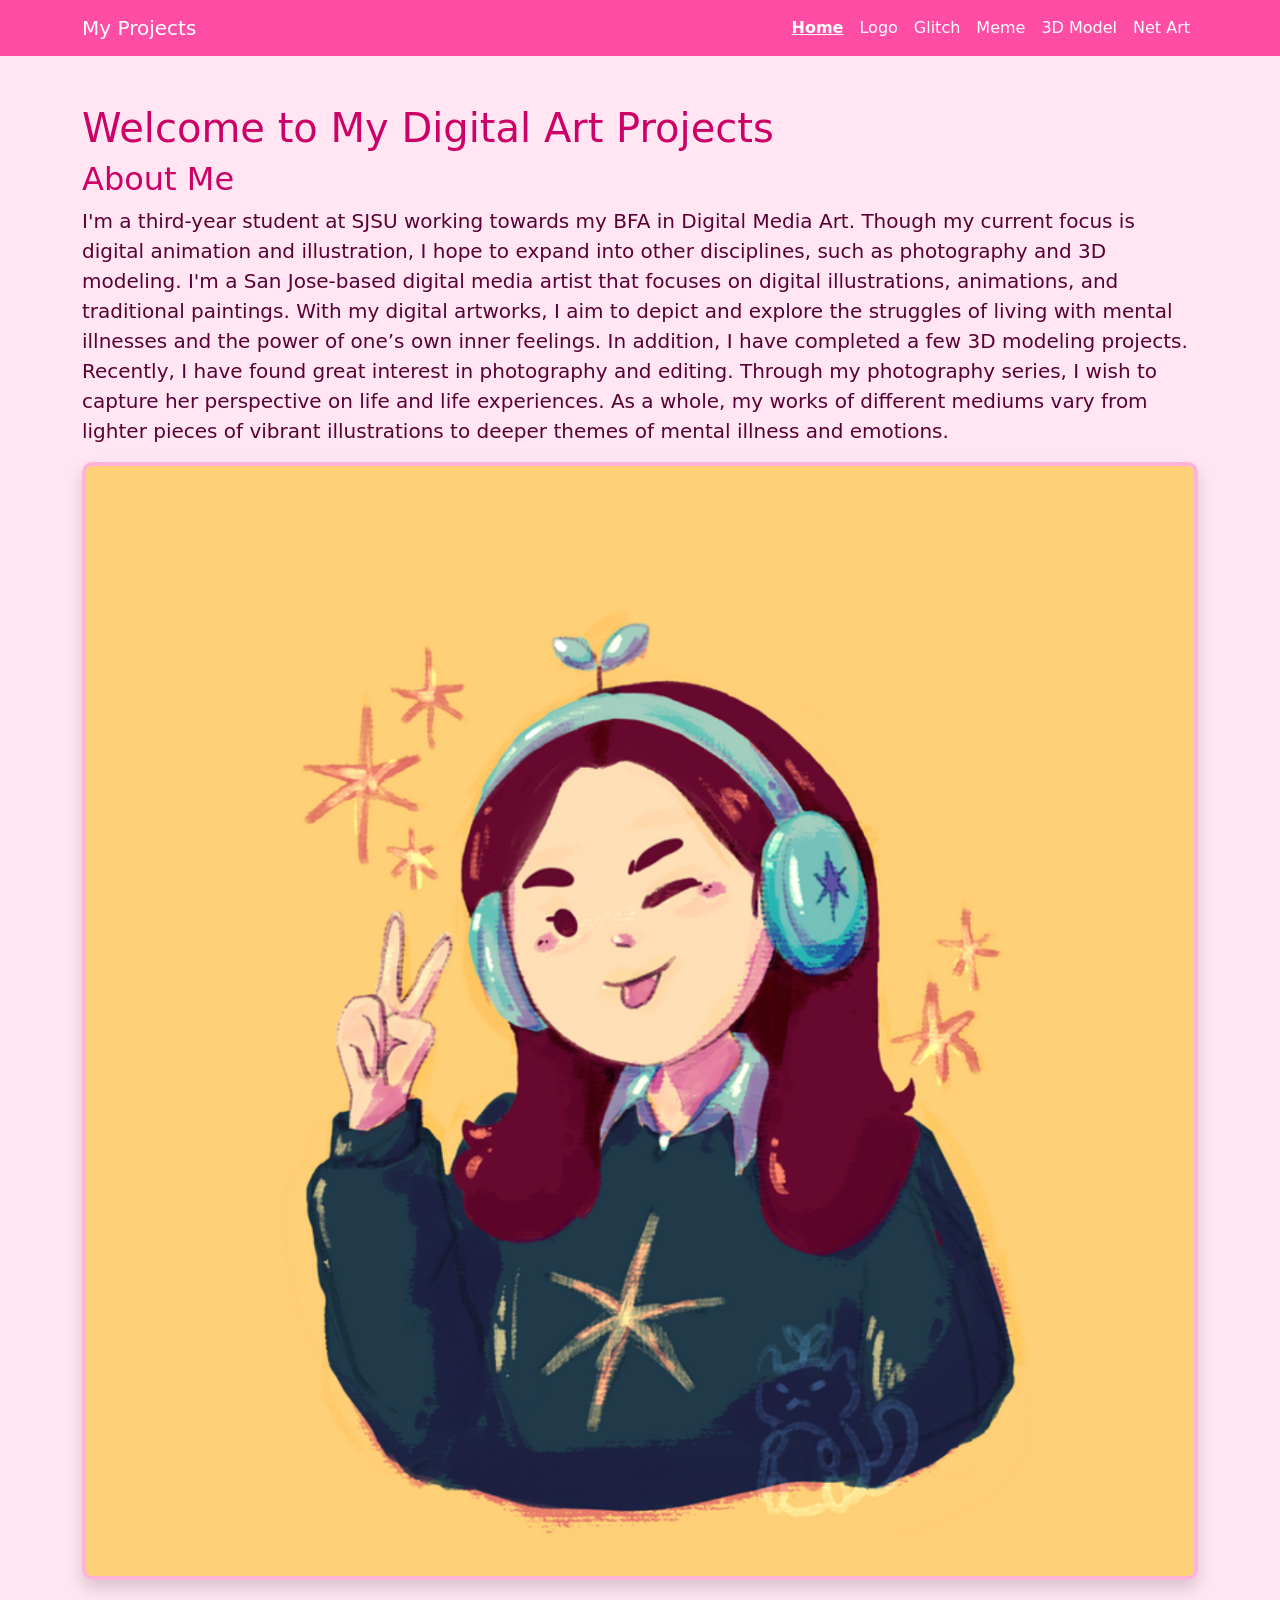
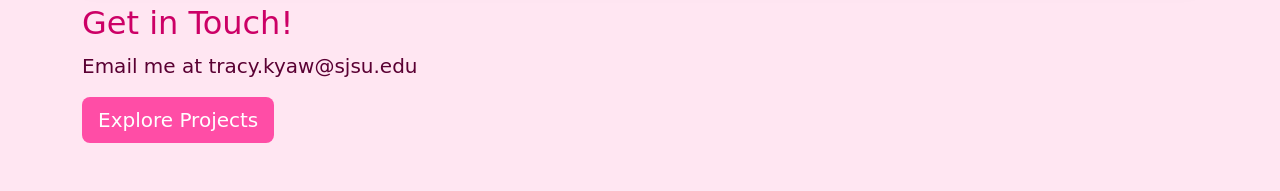
==== index.html @ cdd159fd "Update index.html" ====
<!DOCTYPE html>
<html lang="en">
<head>
    <meta charset="UTF-8">
    <meta name="viewport" content="width=device-width, initial-scale=1">
    <title>Home</title>

    <!-- Bootstrap CSS -->
    <link href="https://cdn.jsdelivr.net/npm/bootstrap@5.3.2/dist/css/bootstrap.min.css" rel="stylesheet">
    <!-- Custom Pink Styles -->
    <link href="css/style.css" rel="stylesheet">
</head>
<body>

<!-- Navbar -->
<nav class="navbar navbar-expand-lg navbar-dark">
    <div class="container">
        <a class="navbar-brand" href="index.html">My Projects</a>
        <button class="navbar-toggler" type="button" data-bs-toggle="collapse" data-bs-target="#navbarNav">
            <span class="navbar-toggler-icon"></span>
        </button>

        <div class="collapse navbar-collapse" id="navbarNav">
            <ul class="navbar-nav ms-auto">
                <li class="nav-item"><a class="nav-link active" href="index.html">Home</a></li>
                <li class="nav-item"><a class="nav-link" href="logo.html">Logo</a></li>
                <li class="nav-item"><a class="nav-link" href="glitch.html">Glitch</a></li>
                <li class="nav-item"><a class="nav-link" href="meme.html">Meme</a></li>
                <li class="nav-item"><a class="nav-link" href="3dmodel.html">3D Model</a></li>
                <li class="nav-item"><a class="nav-link" href="netart.html">Net Art</a></li>
            </ul>
        </div>
    </div>
</nav>

<!-- Content -->
<div class="container py-5">
    <h1>Welcome to My Digital Art Projects</h1>
    <h2>About Me</h2>
    <p class="lead">I'm a third-year student at SJSU working towards my BFA in Digital Media Art. Though my current focus is digital animation and illustration, I hope to expand into other disciplines, such as photography and 3D modeling. I'm a San Jose-based digital media artist that focuses on digital illustrations, animations, and traditional paintings. With my digital artworks, I aim to depict and explore the struggles of living with mental illnesses and the power of one’s own inner feelings. In addition, I have completed a few 3D modeling projects. Recently, I have found great interest in photography and editing. Through my photography series, I wish to capture her perspective on life and life experiences. As a whole, my works of different mediums vary from lighter pieces of vibrant illustrations to deeper themes of mental illness and emotions.</p>
    <img src="pfp.png" class="img-fluid shadow" alt="Home Image">
    <br><br>
    <h2>Get in Touch!</h2>
    <p class="lead">Email me at tracy.kyaw@sjsu.edu</p>
    <a href="logo.html" class="btn btn-pink btn-lg">Explore Projects</a>
</div>

<script src="https://cdn.jsdelivr.net/npm/bootstrap@5.3.2/dist/js/bootstrap.bundle.min.js"></script>
</body>
</html>
---- css/style.css ----
/* Global Pink Theme */
body {
    background-color: #ffe6f2; /* light pink */
    color: #5a0033;
}

/* Navbar */
.navbar {
    background-color: #ff4da6 !important; /* hot pink */
}

.nav-link,
.navbar-brand {
    color: white !important;
}

.nav-link.active {
    font-weight: bold;
    text-decoration: underline;
}

/* Content cards / images */
img {
    border: 4px solid #ffb3d9;
    border-radius: 10px;
}

/* Headings */
h1, h2, h3 {
    color: #cc0066;
}

/* Buttons */
.btn-pink {
    background-color: #ff4da6;
    color: white;
    border: none;
}
.btn-pink:hover {
    background-color: #ff1a8c;
}

/* Footer (if you want one later) */
footer {
    background-color: #ff4da6;
    color: white;
}
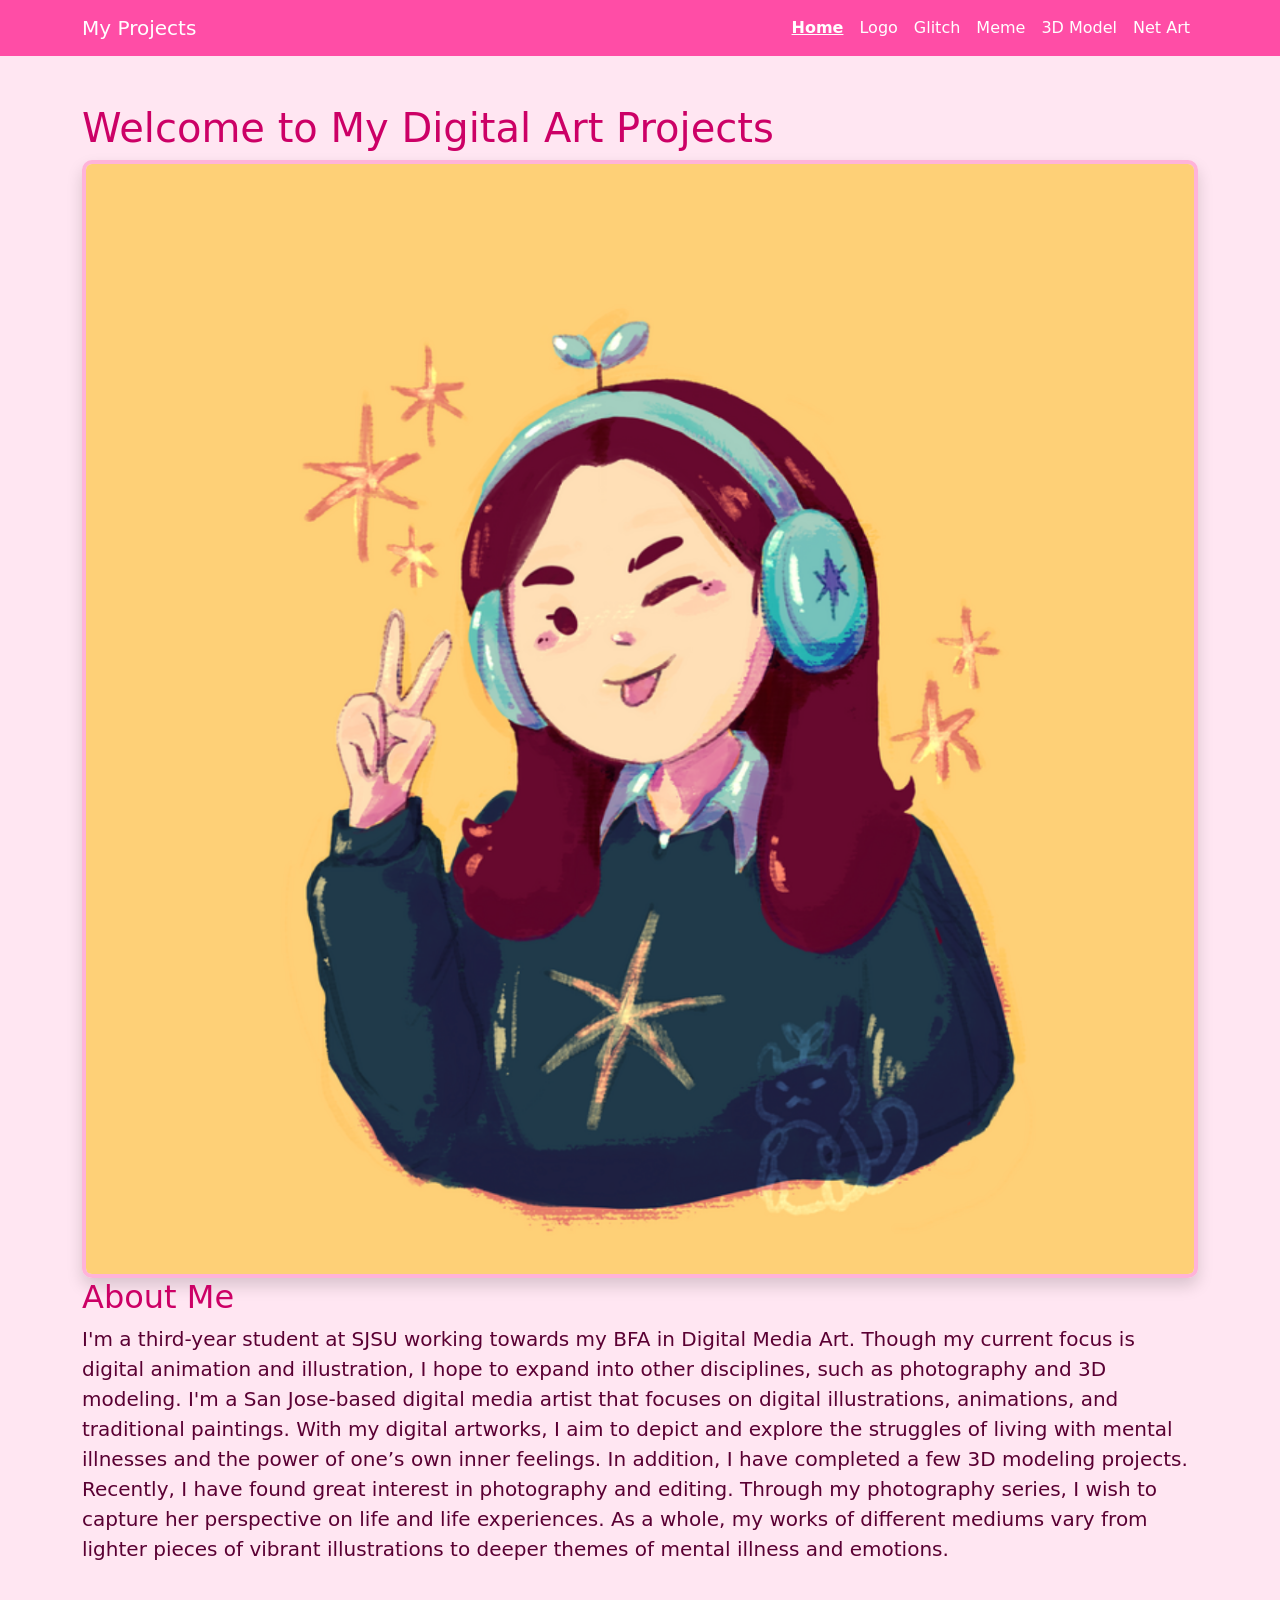
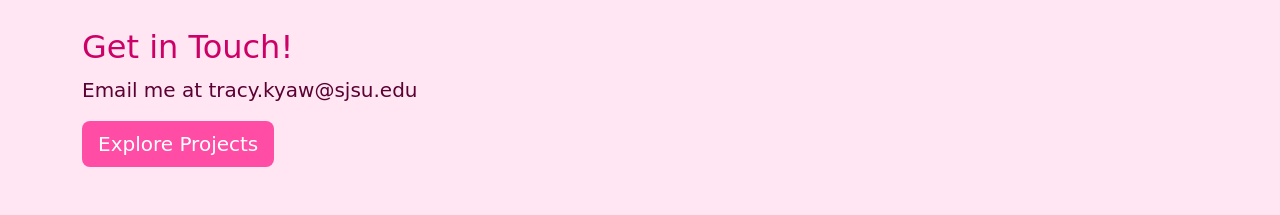
==== commit 101b4b15: "Update index.html" ====
--- a/index.html
+++ b/index.html
@@ -36,9 +36,9 @@
 <!-- Content -->
 <div class="container py-5">
     <h1>Welcome to My Digital Art Projects</h1>
+    <img src="pfp.png" class="img-fluid shadow" alt="Home Image">
     <h2>About Me</h2>
     <p class="lead">I'm a third-year student at SJSU working towards my BFA in Digital Media Art. Though my current focus is digital animation and illustration, I hope to expand into other disciplines, such as photography and 3D modeling. I'm a San Jose-based digital media artist that focuses on digital illustrations, animations, and traditional paintings. With my digital artworks, I aim to depict and explore the struggles of living with mental illnesses and the power of one’s own inner feelings. In addition, I have completed a few 3D modeling projects. Recently, I have found great interest in photography and editing. Through my photography series, I wish to capture her perspective on life and life experiences. As a whole, my works of different mediums vary from lighter pieces of vibrant illustrations to deeper themes of mental illness and emotions.</p>
-    <img src="pfp.png" class="img-fluid shadow" alt="Home Image">
     <br><br>
     <h2>Get in Touch!</h2>
     <p class="lead">Email me at tracy.kyaw@sjsu.edu</p>
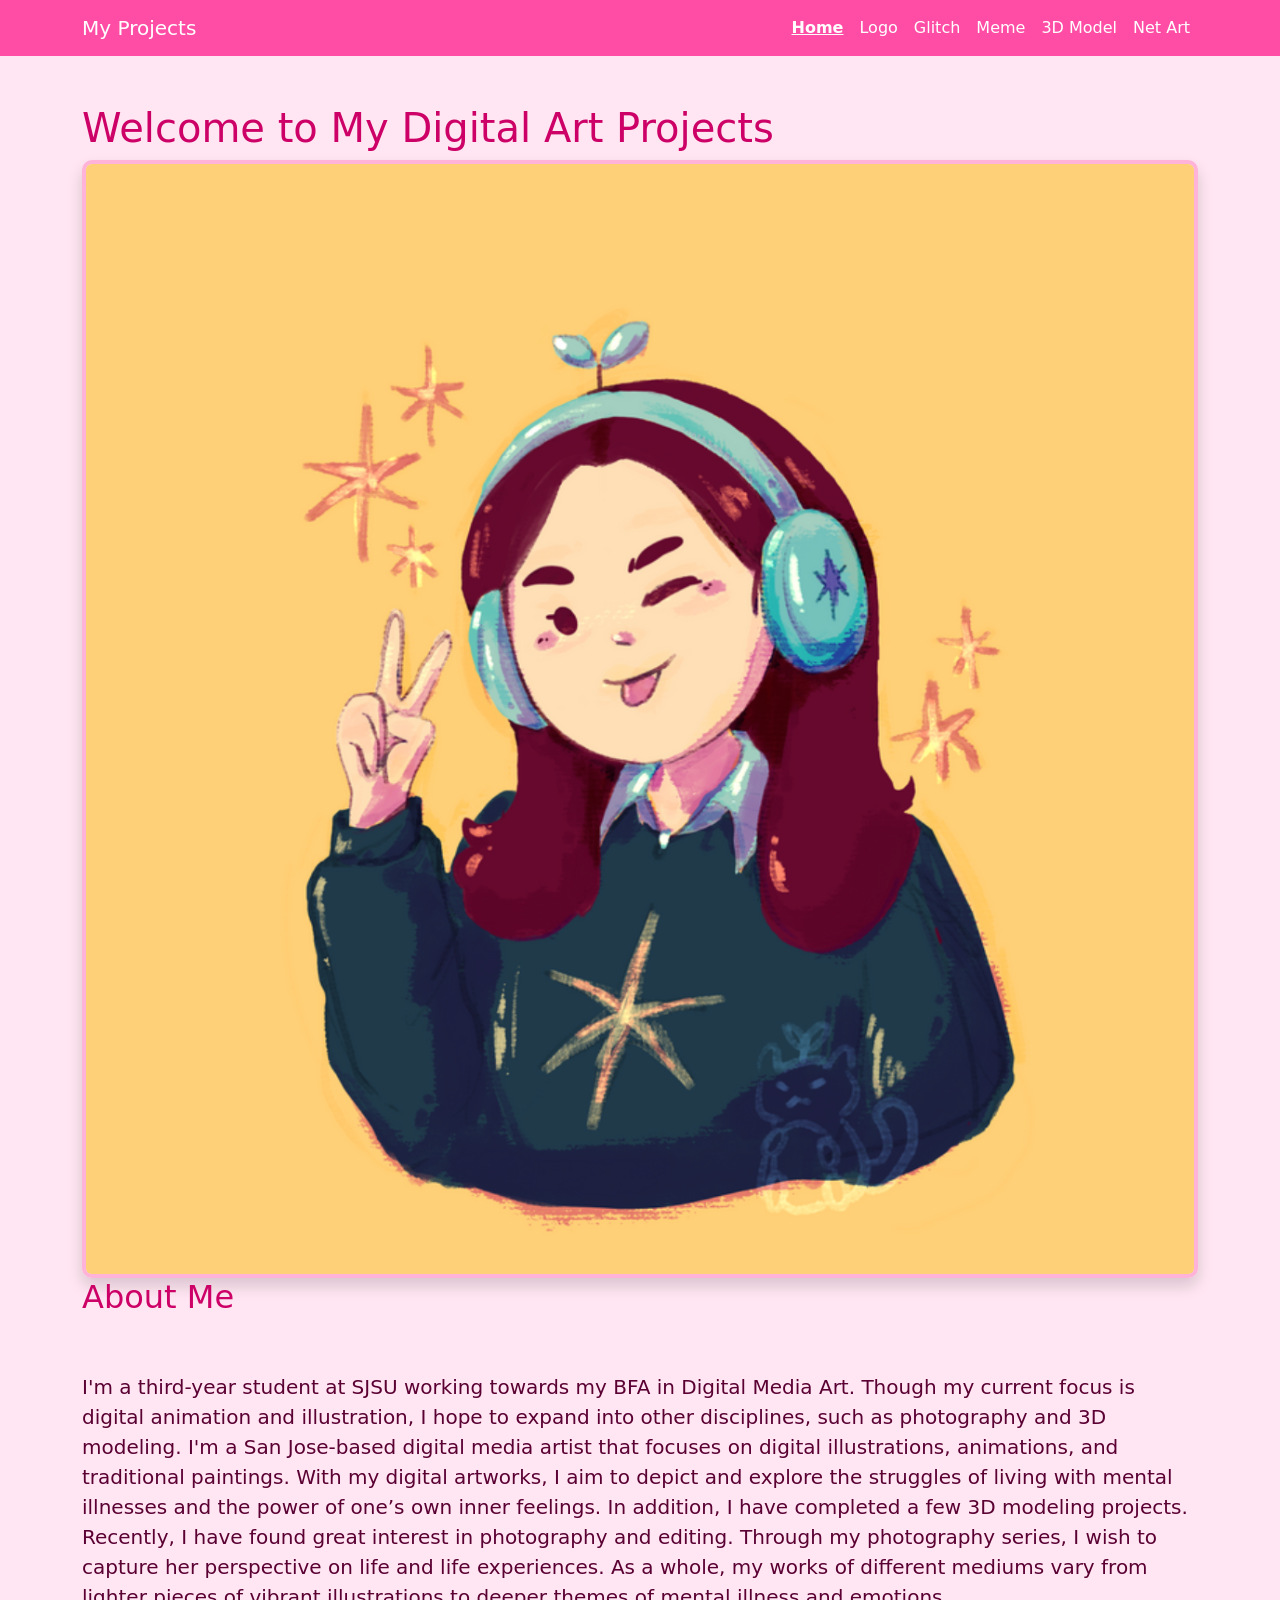
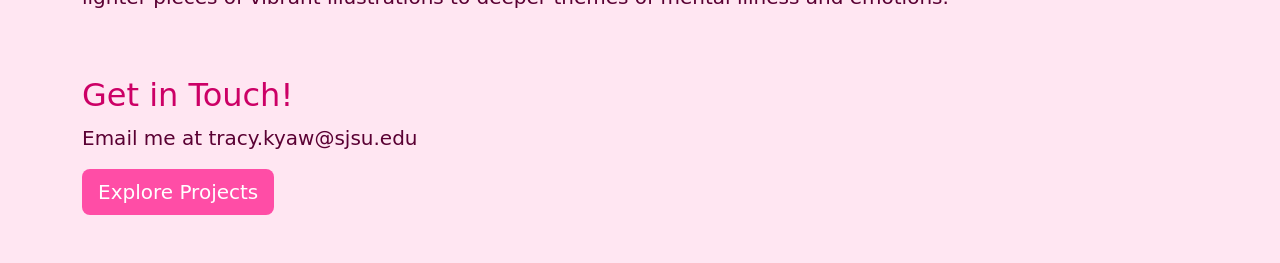
==== commit 4f7b5522: "Update index.html" ====
--- a/index.html
+++ b/index.html
@@ -38,6 +38,7 @@
     <h1>Welcome to My Digital Art Projects</h1>
     <img src="pfp.png" class="img-fluid shadow" alt="Home Image">
     <h2>About Me</h2>
+    <br><br>
     <p class="lead">I'm a third-year student at SJSU working towards my BFA in Digital Media Art. Though my current focus is digital animation and illustration, I hope to expand into other disciplines, such as photography and 3D modeling. I'm a San Jose-based digital media artist that focuses on digital illustrations, animations, and traditional paintings. With my digital artworks, I aim to depict and explore the struggles of living with mental illnesses and the power of one’s own inner feelings. In addition, I have completed a few 3D modeling projects. Recently, I have found great interest in photography and editing. Through my photography series, I wish to capture her perspective on life and life experiences. As a whole, my works of different mediums vary from lighter pieces of vibrant illustrations to deeper themes of mental illness and emotions.</p>
     <br><br>
     <h2>Get in Touch!</h2>
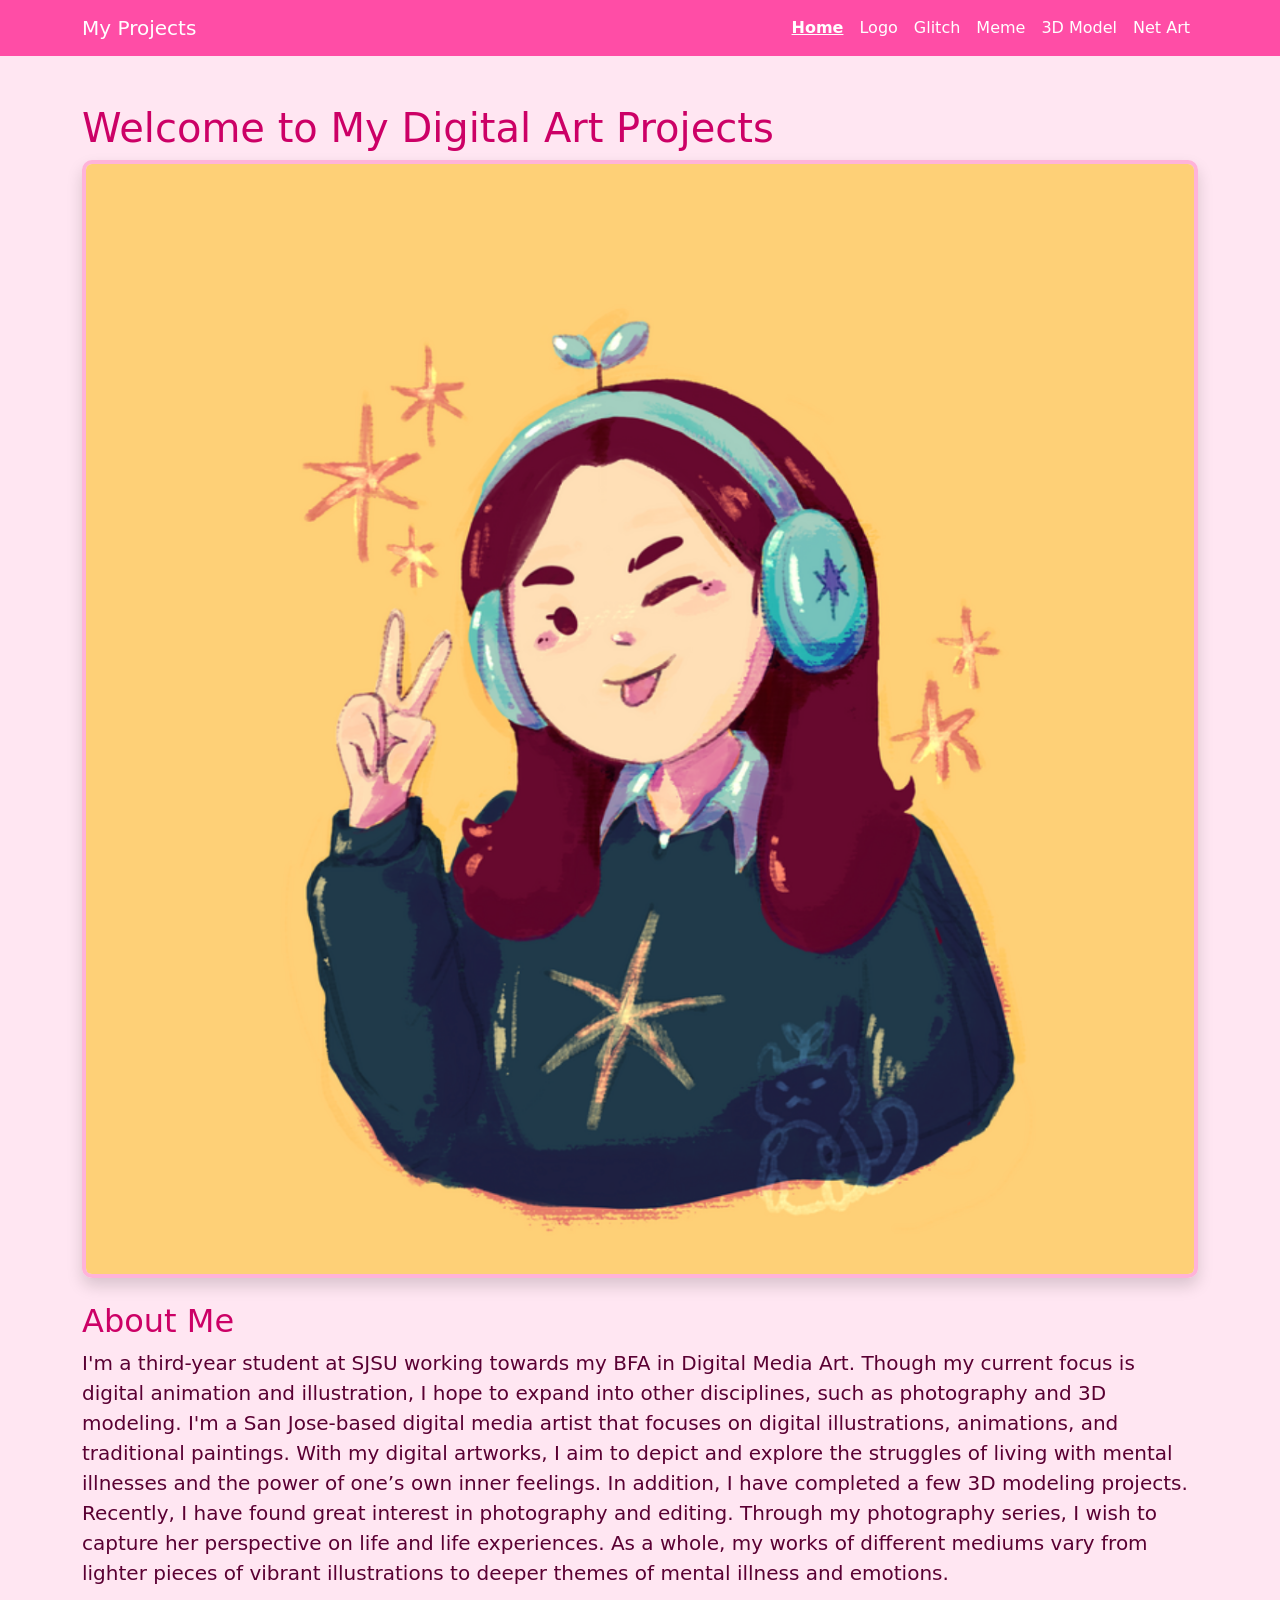
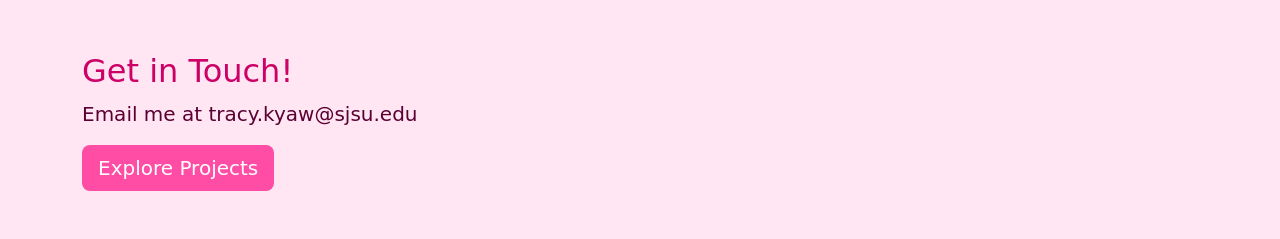
==== commit 947df518: "Update index.html" ====
--- a/index.html
+++ b/index.html
@@ -37,8 +37,8 @@
 <div class="container py-5">
     <h1>Welcome to My Digital Art Projects</h1>
     <img src="pfp.png" class="img-fluid shadow" alt="Home Image">
+    <br><br>
     <h2>About Me</h2>
-    <br><br>
     <p class="lead">I'm a third-year student at SJSU working towards my BFA in Digital Media Art. Though my current focus is digital animation and illustration, I hope to expand into other disciplines, such as photography and 3D modeling. I'm a San Jose-based digital media artist that focuses on digital illustrations, animations, and traditional paintings. With my digital artworks, I aim to depict and explore the struggles of living with mental illnesses and the power of one’s own inner feelings. In addition, I have completed a few 3D modeling projects. Recently, I have found great interest in photography and editing. Through my photography series, I wish to capture her perspective on life and life experiences. As a whole, my works of different mediums vary from lighter pieces of vibrant illustrations to deeper themes of mental illness and emotions.</p>
     <br><br>
     <h2>Get in Touch!</h2>
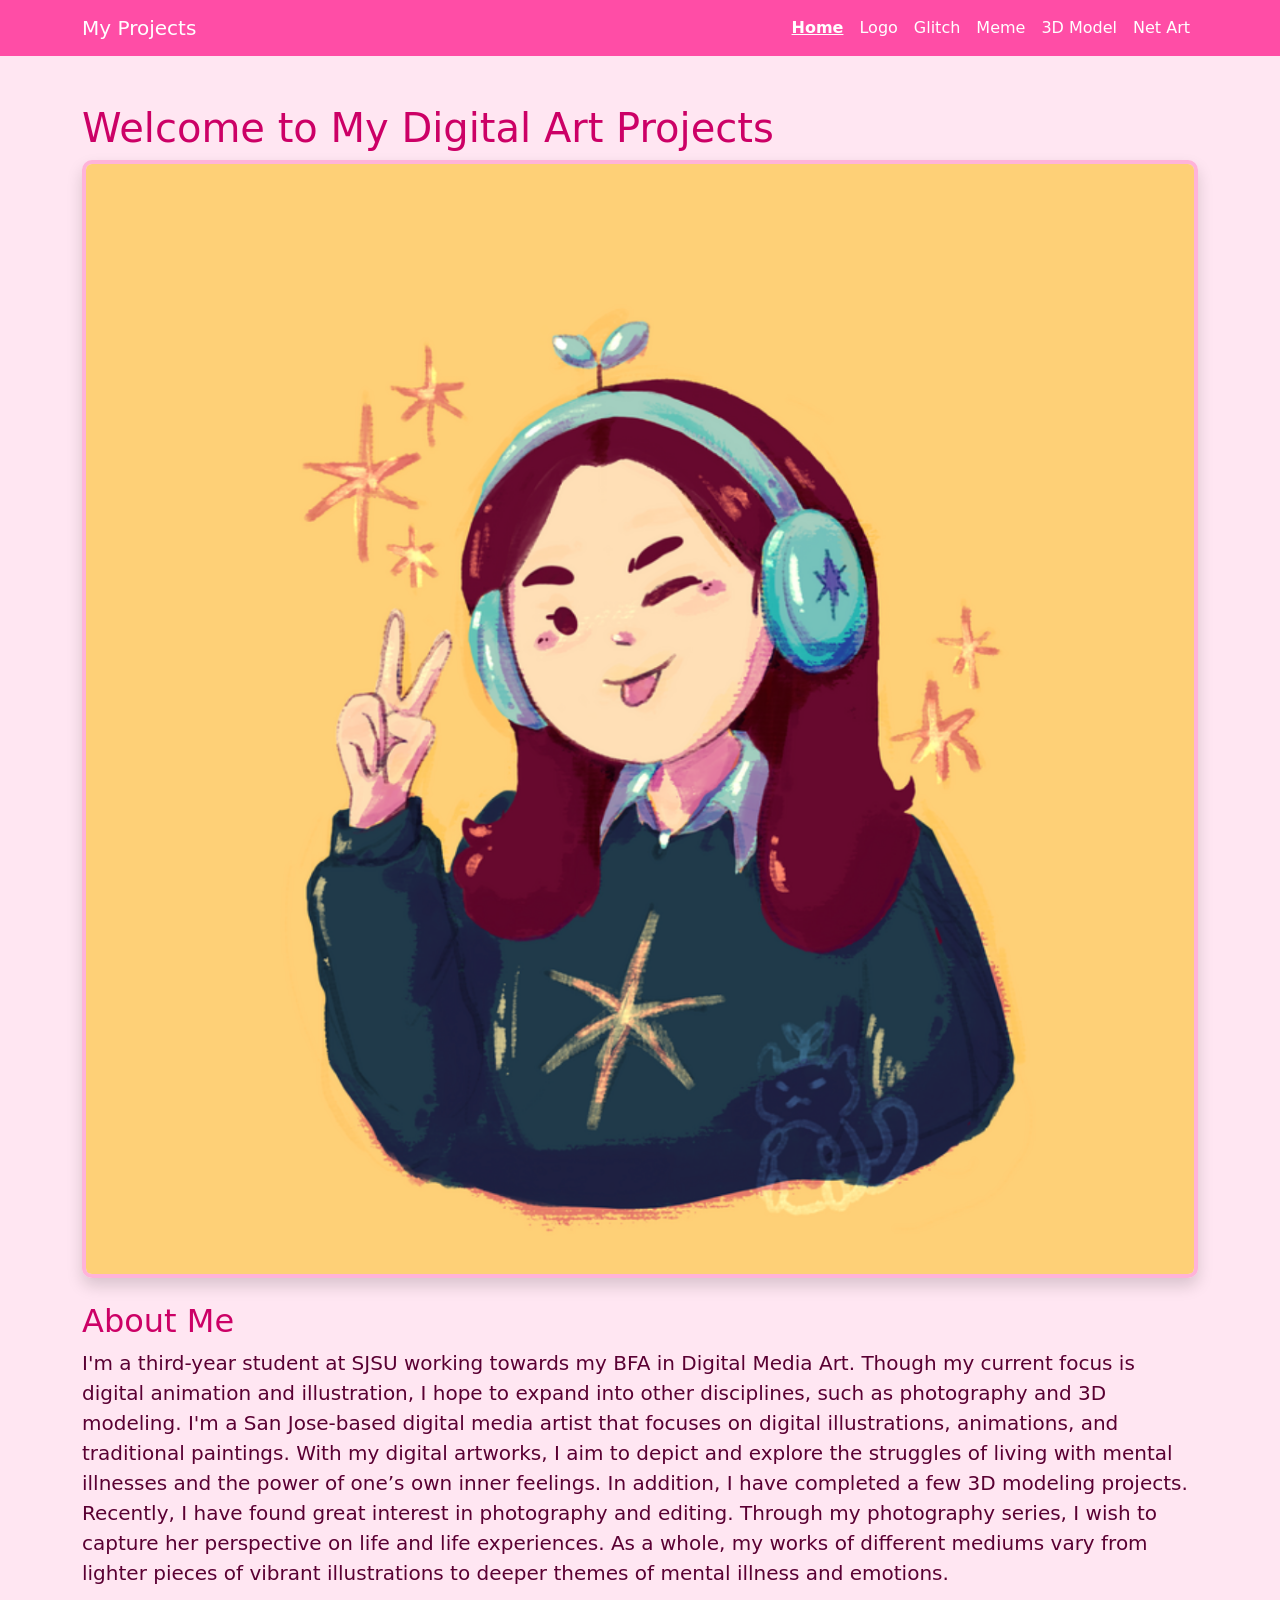
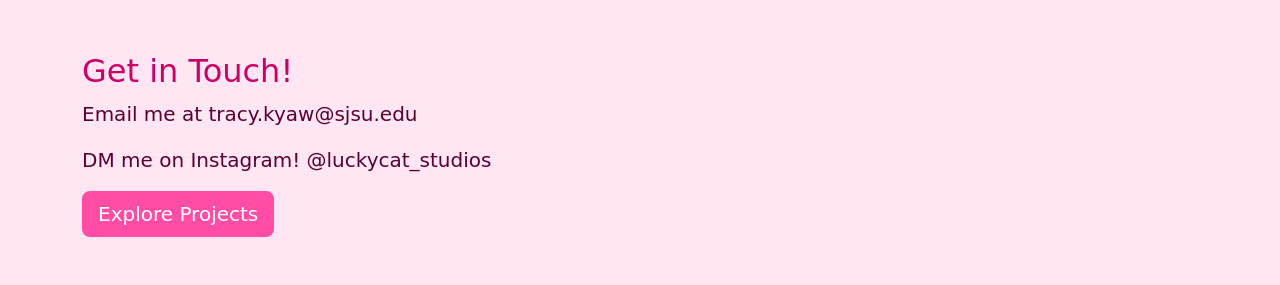
==== commit 7cdc8876: "Add Instagram contact information" ====
--- a/index.html
+++ b/index.html
@@ -43,6 +43,7 @@
     <br><br>
     <h2>Get in Touch!</h2>
     <p class="lead">Email me at tracy.kyaw@sjsu.edu</p>
+    <p class="lead">DM me on Instagram! @luckycat_studios</p>
     <a href="logo.html" class="btn btn-pink btn-lg">Explore Projects</a>
 </div>
 
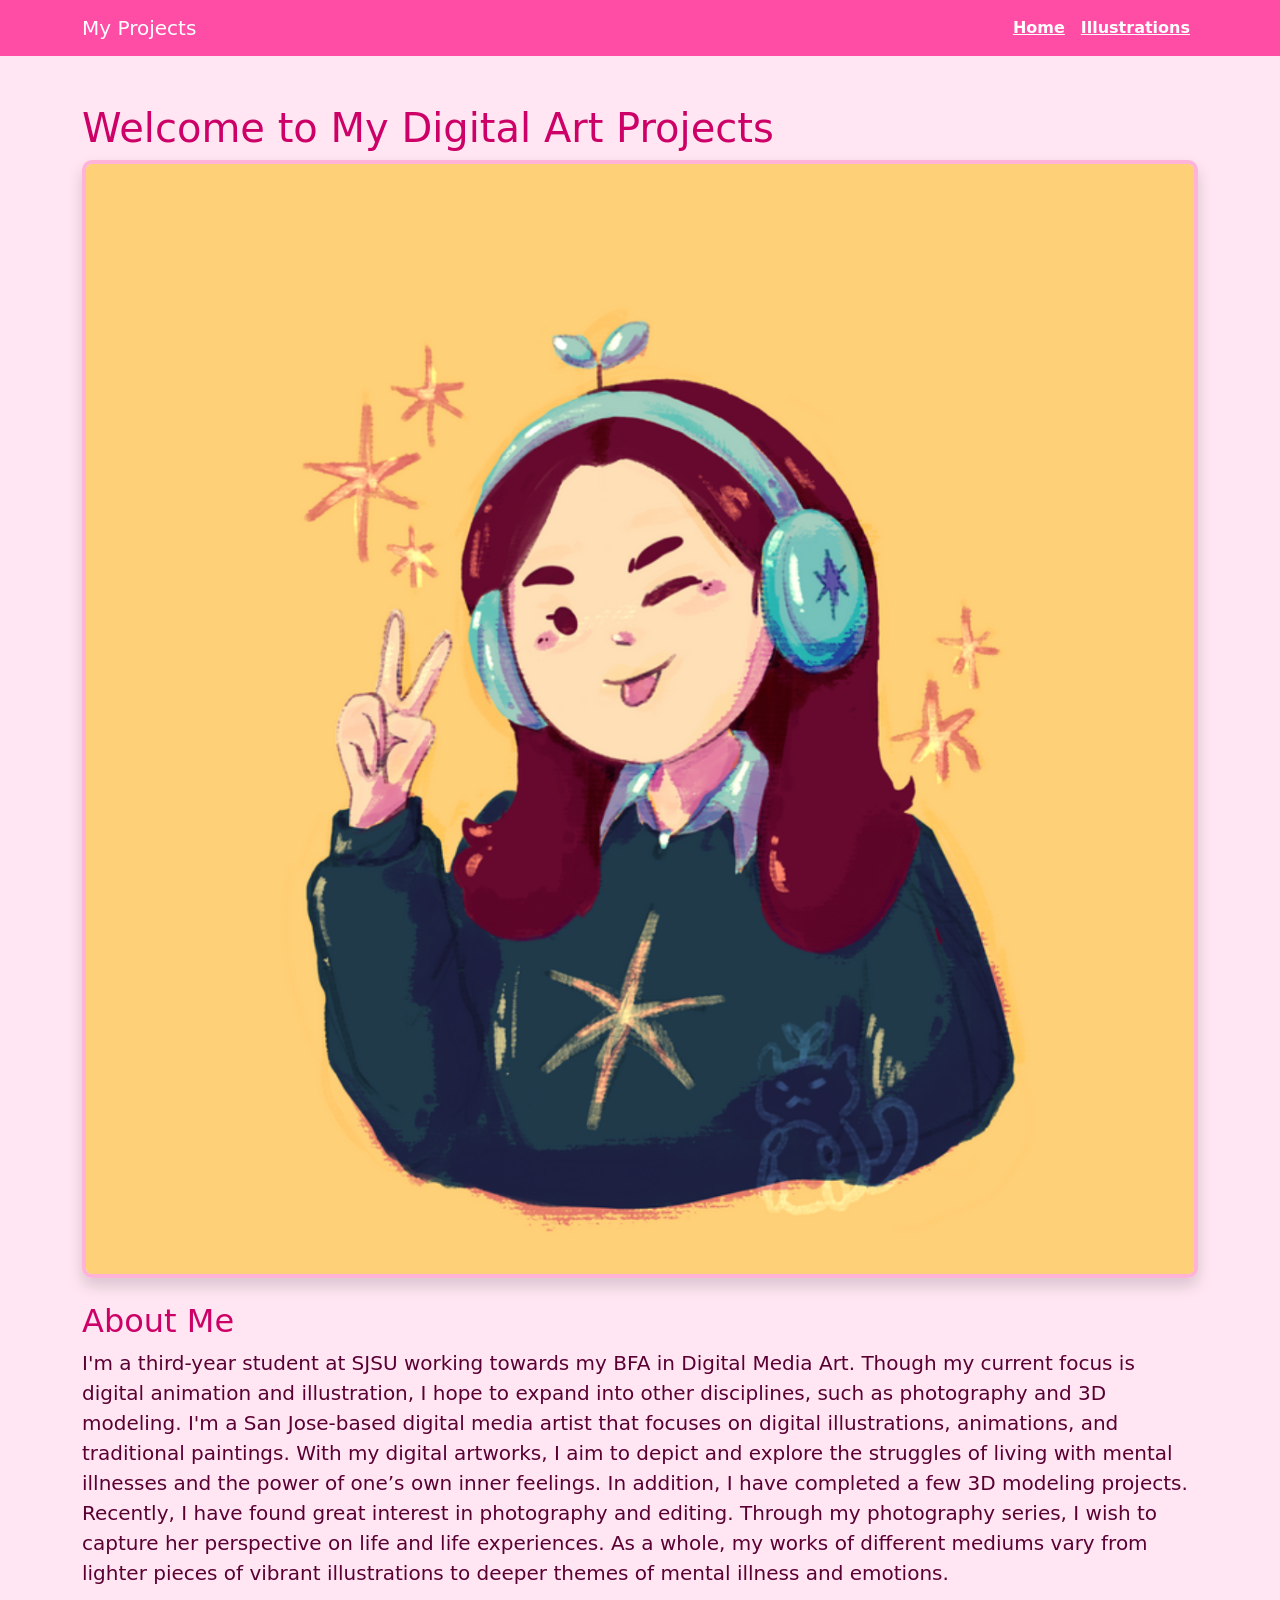
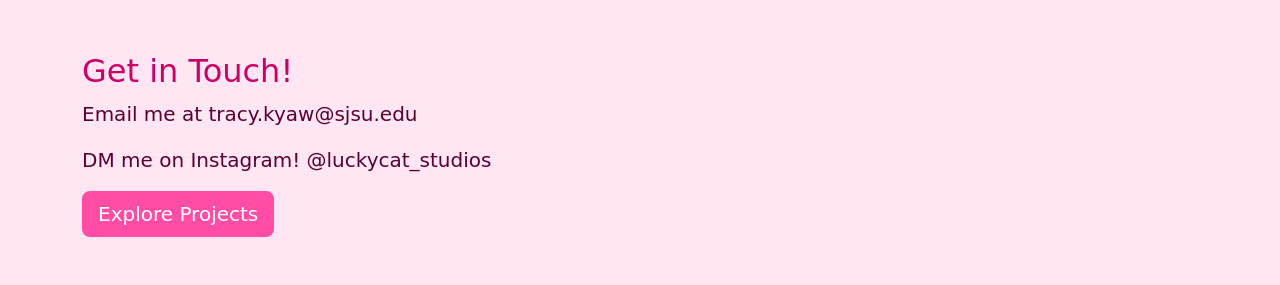
==== commit dd5e17f0: "Update index.html" ====
--- a/index.html
+++ b/index.html
@@ -23,12 +23,8 @@
         <div class="collapse navbar-collapse" id="navbarNav">
             <ul class="navbar-nav ms-auto">
                 <li class="nav-item"><a class="nav-link active" href="index.html">Home</a></li>
-                <li class="nav-item"><a class="nav-link" href="logo.html">Logo</a></li>
-                <li class="nav-item"><a class="nav-link" href="glitch.html">Glitch</a></li>
-                <li class="nav-item"><a class="nav-link" href="meme.html">Meme</a></li>
-                <li class="nav-item"><a class="nav-link" href="3dmodel.html">3D Model</a></li>
-                <li class="nav-item"><a class="nav-link" href="netart.html">Net Art</a></li>
-            </ul>
+                <li class="nav-item"><a class="nav-link active" href="illustration.html">Illustrations</a></li>
+                
         </div>
     </div>
 </nav>
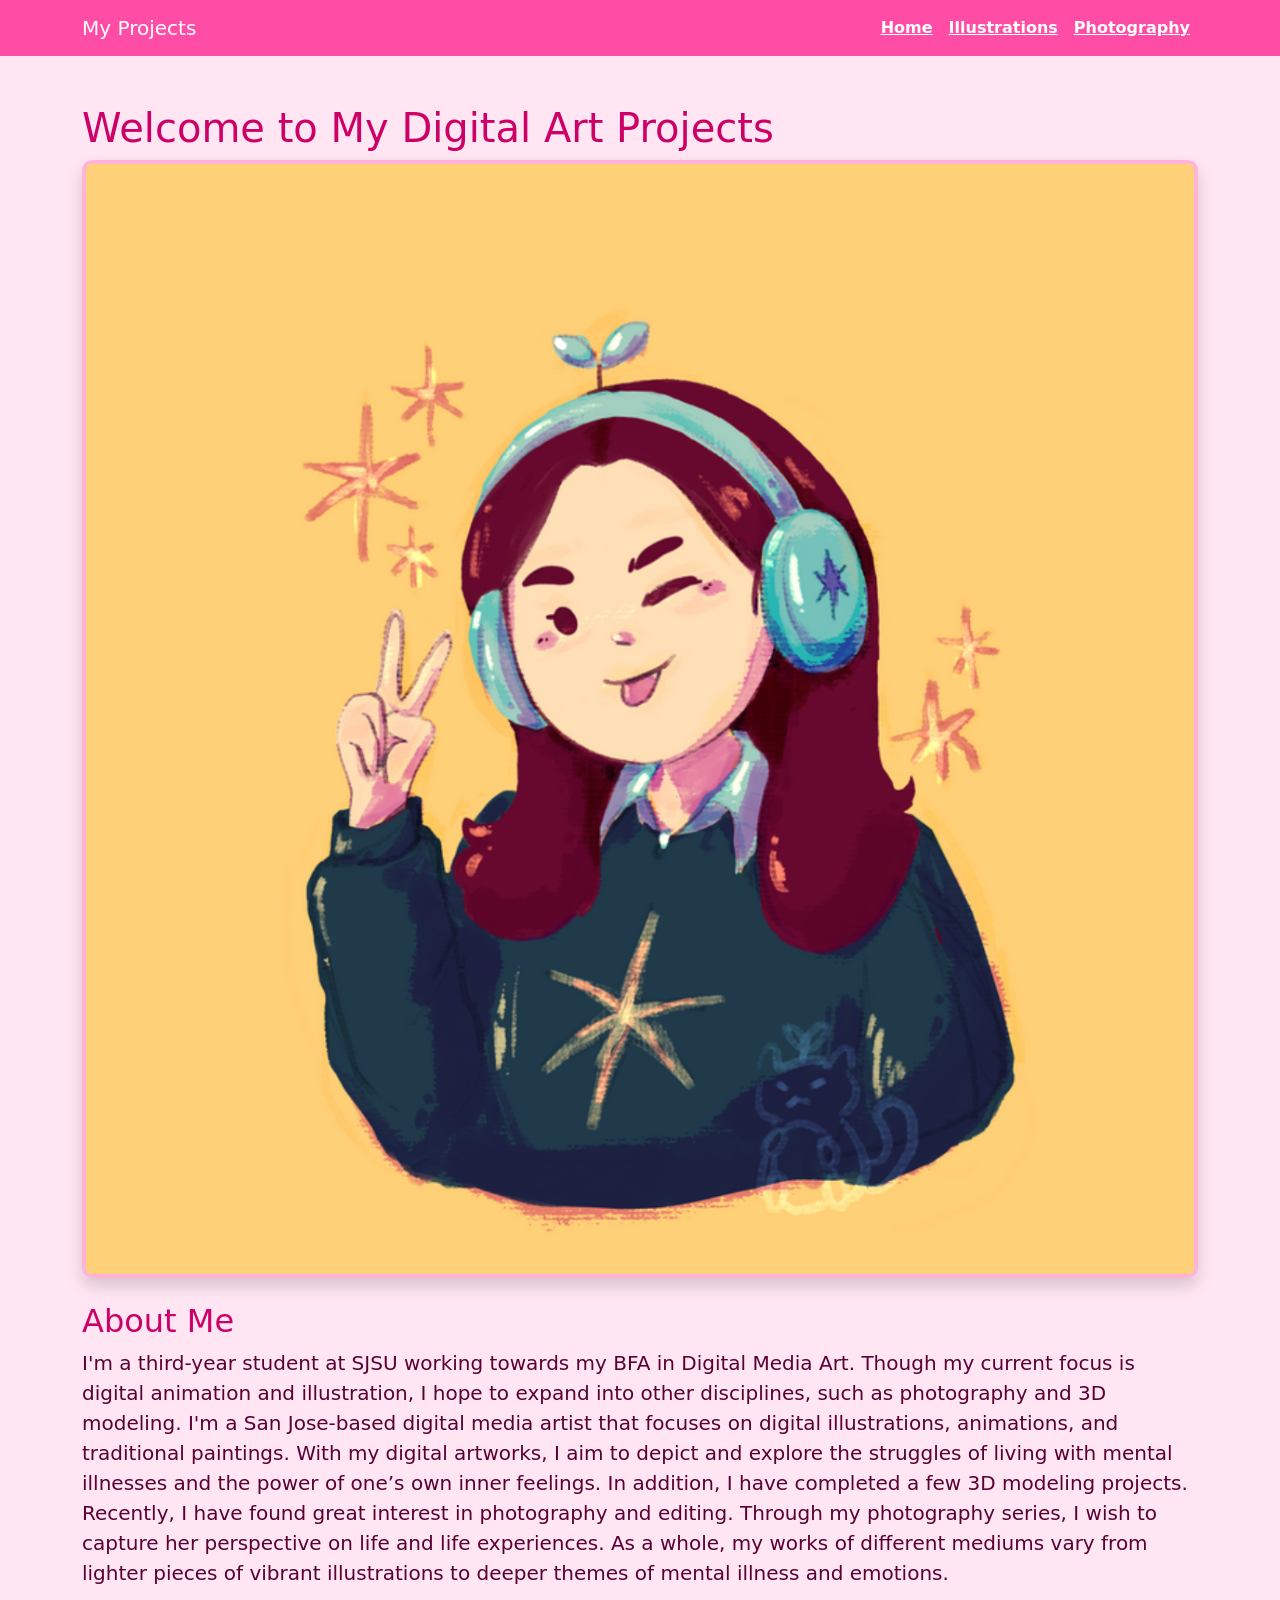
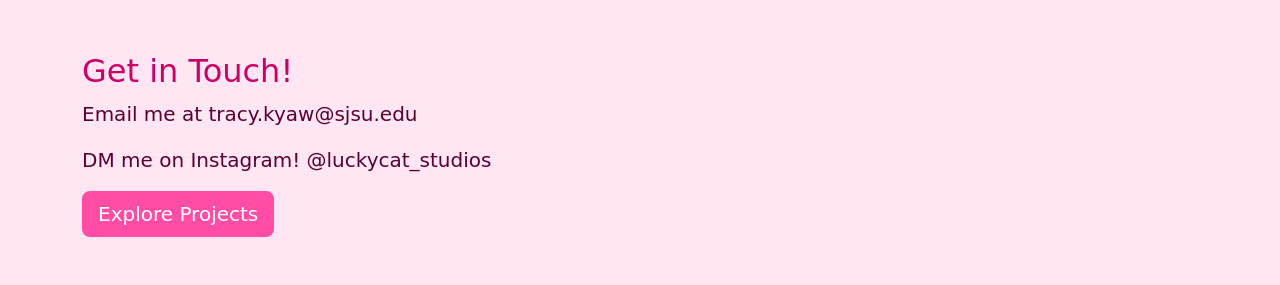
==== commit 09b442f6: "Add Photography link to navigation menu" ====
--- a/index.html
+++ b/index.html
@@ -24,7 +24,7 @@
             <ul class="navbar-nav ms-auto">
                 <li class="nav-item"><a class="nav-link active" href="index.html">Home</a></li>
                 <li class="nav-item"><a class="nav-link active" href="illustration.html">Illustrations</a></li>
-                
+                <li class="nav-item"><a class="nav-link active" href="photography.html">Photography</a></li>
         </div>
     </div>
 </nav>
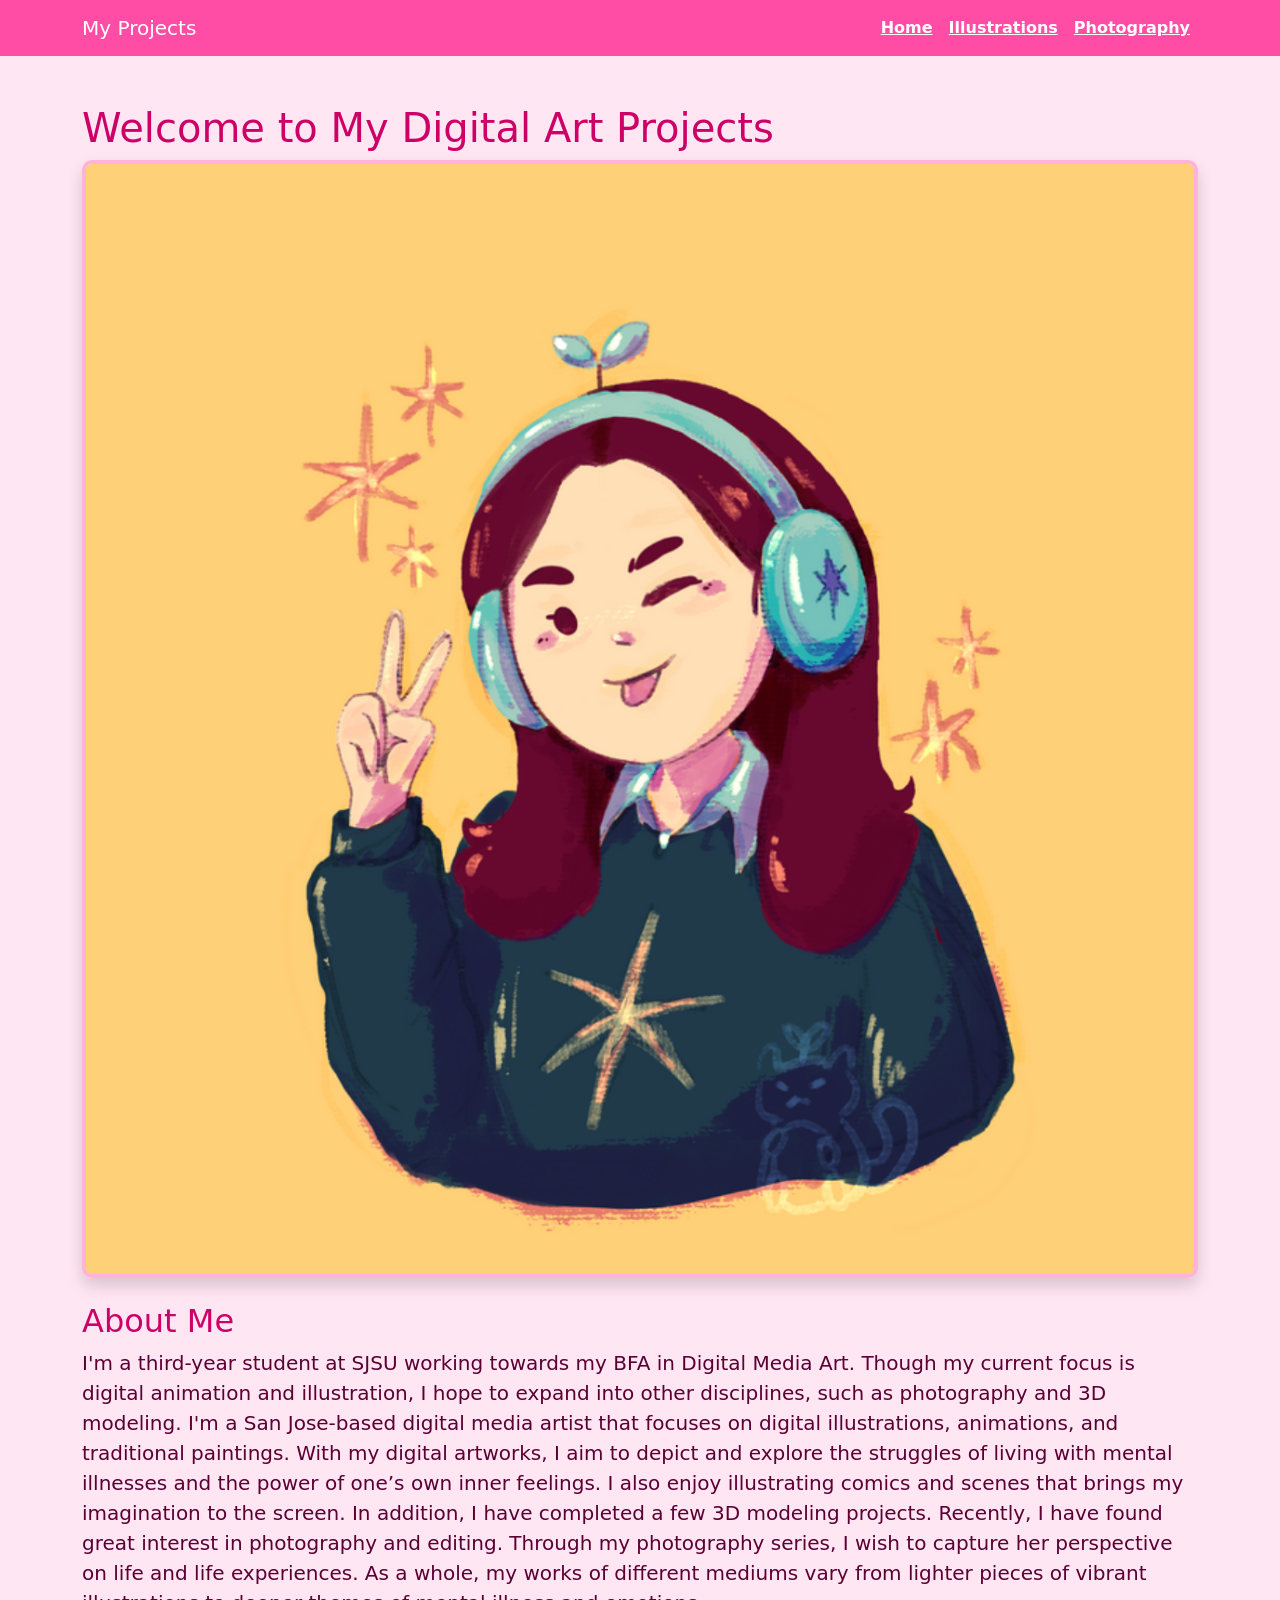
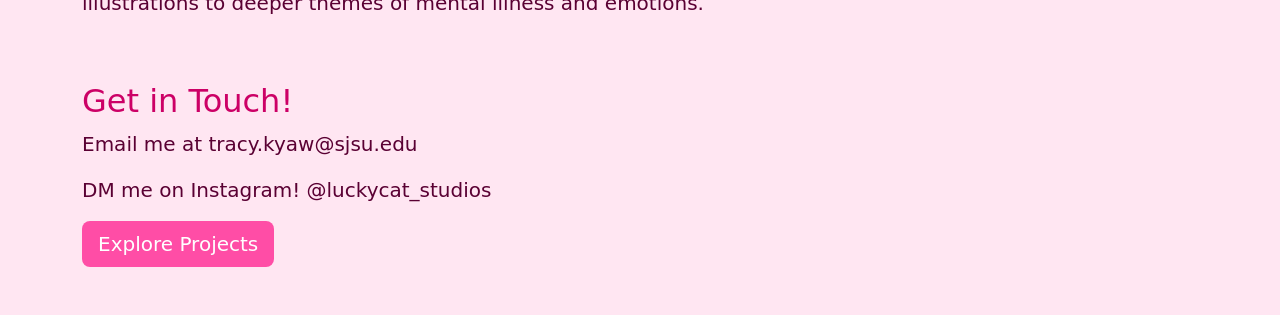
==== commit 91d9810c: "Update About Me section with additional details" ====
--- a/index.html
+++ b/index.html
@@ -35,7 +35,7 @@
     <img src="pfp.png" class="img-fluid shadow" alt="Home Image">
     <br><br>
     <h2>About Me</h2>
-    <p class="lead">I'm a third-year student at SJSU working towards my BFA in Digital Media Art. Though my current focus is digital animation and illustration, I hope to expand into other disciplines, such as photography and 3D modeling. I'm a San Jose-based digital media artist that focuses on digital illustrations, animations, and traditional paintings. With my digital artworks, I aim to depict and explore the struggles of living with mental illnesses and the power of one’s own inner feelings. In addition, I have completed a few 3D modeling projects. Recently, I have found great interest in photography and editing. Through my photography series, I wish to capture her perspective on life and life experiences. As a whole, my works of different mediums vary from lighter pieces of vibrant illustrations to deeper themes of mental illness and emotions.</p>
+    <p class="lead">I'm a third-year student at SJSU working towards my BFA in Digital Media Art. Though my current focus is digital animation and illustration, I hope to expand into other disciplines, such as photography and 3D modeling. I'm a San Jose-based digital media artist that focuses on digital illustrations, animations, and traditional paintings. With my digital artworks, I aim to depict and explore the struggles of living with mental illnesses and the power of one’s own inner feelings. I also enjoy illustrating comics and scenes that brings my imagination to the screen. In addition, I have completed a few 3D modeling projects. Recently, I have found great interest in photography and editing. Through my photography series, I wish to capture her perspective on life and life experiences. As a whole, my works of different mediums vary from lighter pieces of vibrant illustrations to deeper themes of mental illness and emotions.</p>
     <br><br>
     <h2>Get in Touch!</h2>
     <p class="lead">Email me at tracy.kyaw@sjsu.edu</p>
